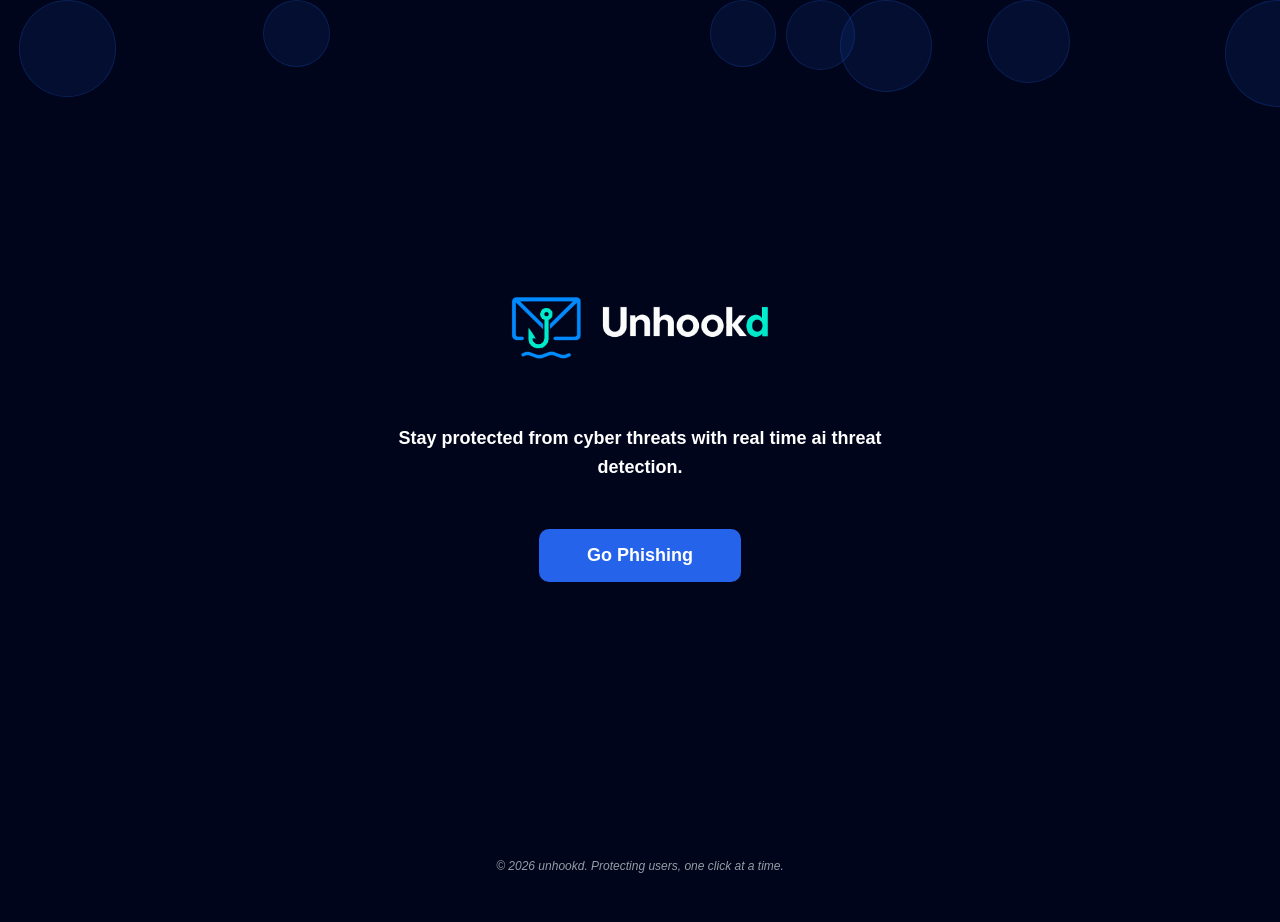
==== homepage/index.html @ 07b5372d "update v1.4 created website" ====
<!DOCTYPE html>
<html lang="en">
<head>
  <meta charset="UTF-8" />
  <meta name="viewport" content="width=device-width, initial-scale=1.0" />
  <title>unhookd - Security Awareness Extension</title>
  <style>
    /* Design tokens from extension */
    :root {
      --color-bg:          #f8f9fb;
      --color-surface:     #ffffff;
      --color-border:      #e2e6ea;
      --color-text:        #1a1d23;
      --color-text-muted:  #6b7280;
      --color-accent:      #2563eb;
      
      --color-low:         #16a34a;
      --color-medium:      #d97706;
      --color-high:        #dc2626;
      --color-critical:    #7f1d1d;
      --color-unknown:     #6b7280;
      
      --radius-sm:         6px;
      --radius-md:         10px;
      --radius-lg:         14px;
      
      --space-xs:          4px;
      --space-sm:          8px;
      --space-md:          16px;
      --space-lg:          24px;
      --space-xl:          40px;
      
      --font-body:         -apple-system, BlinkMacSystemFont, "Segoe UI", Roboto, sans-serif;
      --font-size-xs:      11px;
      --font-size-sm:      13px;
      --font-size-base:    14px;
      --font-size-lg:      18px;
      --font-size-xl:      32px;
      --font-size-2xl:     48px;
    }

    /* Reset */
    *, *::before, *::after {
      box-sizing: border-box;
      margin: 0;
      padding: 0;
    }

    html {
      scroll-behavior: smooth;
    }

    body {
      background-color: #00051B;
      color: var(--color-text);
      font-family: var(--font-body);
      font-size: var(--font-size-base);
      line-height: 1.6;
      min-height: 100vh;
    }

    /* Header - Hidden */
    header {
      display: none;
    }

    /* Main */
    main {
      max-width: 100%;
      height: 100vh;
      display: flex;
      align-items: center;
      justify-content: center;
      position: relative;
      z-index: 2;
    }

    /* Hero */
    .hero {
      text-align: center;
      display: flex;
      flex-direction: column;
      align-items: center;
      justify-content: center;
      margin-top: -115px;
    }

    .hero .logo-container {
      margin-bottom: 20px;
    }

    .hero .logo-container img {
      height: 150px;
      width: auto;
      object-fit: contain;
    }

    .hero h1 {
      font-size: var(--font-size-lg);
      color: #ffffff;
      margin-bottom: var(--space-lg);
      max-width: 500px;
    }

    .hero p {
      display: none;
    }

    /* Card - Hidden */
    .card {
      display: none;
    }

    /* Grid */
    .grid {
      display: grid;
      grid-template-columns: repeat(auto-fit, minmax(250px, 1fr));
      gap: var(--space-lg);
      margin-bottom: var(--space-xl);
    }

    .grid-item {
      background-color: var(--color-surface);
      border: 1px solid var(--color-border);
      border-radius: var(--radius-md);
      padding: var(--space-lg);
      text-align: center;
      transition: all 0.3s ease;
    }

    .grid-item:hover {
      border-color: var(--color-accent);
      box-shadow: 0 4px 12px rgba(37, 99, 235, 0.1);
    }

    .grid-item h3 {
      color: var(--color-accent);
      margin-bottom: var(--space-sm);
      font-size: var(--font-size-lg);
    }

    .grid-item p {
      color: #ffffff;
      font-size: var(--font-size-sm);
    }

    /* Badges */
    .badge {
      display: inline-block;
      padding: var(--space-xs) var(--space-sm);
      border-radius: var(--radius-sm);
      font-size: var(--font-size-xs);
      font-weight: 700;
      color: #fff;
      margin: var(--space-xs);
    }

    .badge--low {
      background-color: var(--color-low);
    }

    .badge--medium {
      background-color: var(--color-medium);
    }

    .badge--high {
      background-color: var(--color-high);
    }

    /* Button */
    .button {
      display: inline-block;
      background-color: var(--color-accent);
      color: #fff;
      padding: 16px 48px;
      border-radius: var(--radius-md);
      text-decoration: none;
      font-weight: 600;
      transition: all 0.3s ease;
      border: none;
      cursor: pointer;
      font-size: 18px;
      margin-top: var(--space-lg);
    }

    .button:hover {
      box-shadow: 0 4px 12px rgba(37, 99, 235, 0.3);
      transform: translateY(-2px);
    }

    /* Footer - Hidden */
    footer {
      position: fixed;
      bottom: 0;
      left: 0;
      right: 0;
      background: transparent;
      border: none;
      padding: var(--space-lg);
      text-align: center;
      margin-top: 0;
      z-index: 10;
    }

    footer p {
      font-size: 12px;
      font-style: italic;
      color: rgba(255, 255, 255, 0.6);
    }

    /* Bubble Background */
    .bubble-background {
      position: fixed;
      top: 0;
      left: 0;
      width: 100%;
      height: 100%;
      background-color: #00051B;
      overflow: hidden;
      z-index: 0;
      pointer-events: none;
    }

    .bubble {
      position: absolute;
      border-radius: 50%;
      background: rgba(37, 99, 235, 0.1);
      border: 1px solid rgba(37, 99, 235, 0.2);
      animation: float linear infinite;
    }

    @keyframes float {
      0% {
        transform: translateY(100vh) translateX(0);
        opacity: 0;
      }
      5% {
        opacity: 0.5;
      }
      95% {
        opacity: 0.5;
      }
      100% {
        transform: translateY(-100vh) translateX(100px);
        opacity: 0;
      }
    }

    /* Responsive */
    @media (max-width: 768px) {
      .header-container {
        flex-direction: column;
        gap: var(--space-md);
      }

      nav {
        gap: var(--space-md);
      }

      main {
        padding: var(--space-lg);
      }

      .hero h1 {
        font-size: 32px;
      }
    }
  </style>
</head>
<body>
  <!-- Bubble Background -->
  <div class="bubble-background" id="bubbleBackground"></div>
No data is stored or shared. © unhookd 2026
  <!-- Main -->
  <main>
    <!-- Hero -->
    <section class="hero">
      <div class="logo-container">
        <img src="webimages/logo-with-text.png" alt="unhookd" />
      </div>
      <h1>Stay protected from cyber threats with real time ai threat detection.</h1>
      <button class="button">Go Phishing</button>
    </section>
  </main>

  <!-- Footer -->
  <footer>
    <p>&copy; 2026 unhookd. Protecting users, one click at a time.</p>
  </footer>

  <script>
    // Generate animated bubbles
    const bubbleBackground = document.getElementById('bubbleBackground');
    
    function createBubble() {
      const bubble = document.createElement('div');
      bubble.className = 'bubble';
      
      const size = Math.random() * 100 + 20;
      const leftPosition = Math.random() * 100;
      const duration = Math.random() * 10 + 8;
      const delay = Math.random() * 5;
      
      bubble.style.width = size + 'px';
      bubble.style.height = size + 'px';
      bubble.style.left = leftPosition + '%';
      bubble.style.animationDuration = duration + 's';
      bubble.style.animationDelay = delay + 's';
      
      bubbleBackground.appendChild(bubble);
      
      setTimeout(() => bubble.remove(), (duration + delay) * 1000);
    }
    
    // Create bubbles continuously
    setInterval(createBubble, 500);
    
    // Initial bubbles
    for (let i = 0; i < 5; i++) {
      createBubble();
    }
  </script>
</body>
</html>
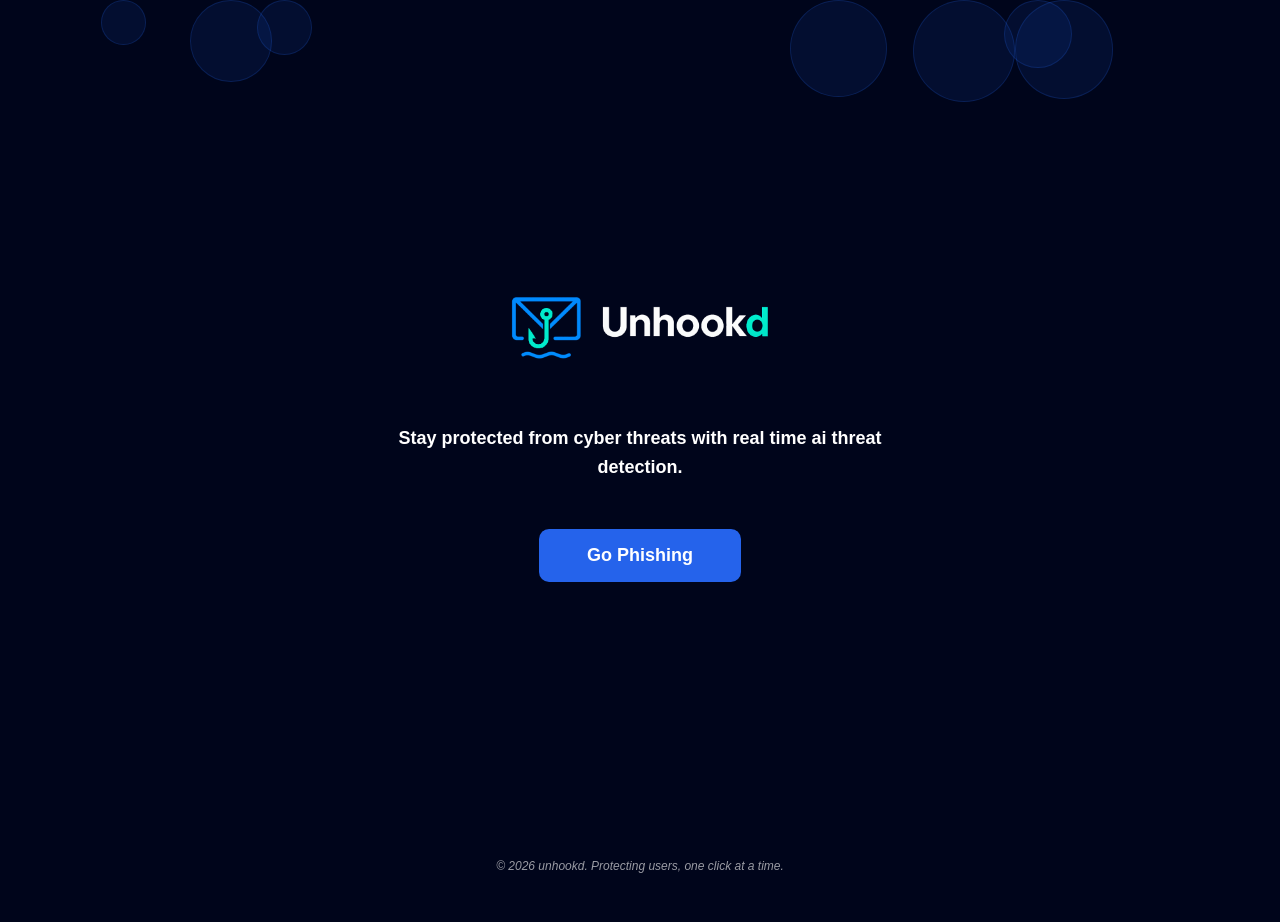
==== commit 86e8e7a6: "Update Fixing html and css organization for homepage folder" ====
--- a/homepage/index.html
+++ b/homepage/index.html
@@ -4,268 +4,7 @@
   <meta charset="UTF-8" />
   <meta name="viewport" content="width=device-width, initial-scale=1.0" />
   <title>unhookd - Security Awareness Extension</title>
-  <style>
-    /* Design tokens from extension */
-    :root {
-      --color-bg:          #f8f9fb;
-      --color-surface:     #ffffff;
-      --color-border:      #e2e6ea;
-      --color-text:        #1a1d23;
-      --color-text-muted:  #6b7280;
-      --color-accent:      #2563eb;
-      
-      --color-low:         #16a34a;
-      --color-medium:      #d97706;
-      --color-high:        #dc2626;
-      --color-critical:    #7f1d1d;
-      --color-unknown:     #6b7280;
-      
-      --radius-sm:         6px;
-      --radius-md:         10px;
-      --radius-lg:         14px;
-      
-      --space-xs:          4px;
-      --space-sm:          8px;
-      --space-md:          16px;
-      --space-lg:          24px;
-      --space-xl:          40px;
-      
-      --font-body:         -apple-system, BlinkMacSystemFont, "Segoe UI", Roboto, sans-serif;
-      --font-size-xs:      11px;
-      --font-size-sm:      13px;
-      --font-size-base:    14px;
-      --font-size-lg:      18px;
-      --font-size-xl:      32px;
-      --font-size-2xl:     48px;
-    }
-
-    /* Reset */
-    *, *::before, *::after {
-      box-sizing: border-box;
-      margin: 0;
-      padding: 0;
-    }
-
-    html {
-      scroll-behavior: smooth;
-    }
-
-    body {
-      background-color: #00051B;
-      color: var(--color-text);
-      font-family: var(--font-body);
-      font-size: var(--font-size-base);
-      line-height: 1.6;
-      min-height: 100vh;
-    }
-
-    /* Header - Hidden */
-    header {
-      display: none;
-    }
-
-    /* Main */
-    main {
-      max-width: 100%;
-      height: 100vh;
-      display: flex;
-      align-items: center;
-      justify-content: center;
-      position: relative;
-      z-index: 2;
-    }
-
-    /* Hero */
-    .hero {
-      text-align: center;
-      display: flex;
-      flex-direction: column;
-      align-items: center;
-      justify-content: center;
-      margin-top: -115px;
-    }
-
-    .hero .logo-container {
-      margin-bottom: 20px;
-    }
-
-    .hero .logo-container img {
-      height: 150px;
-      width: auto;
-      object-fit: contain;
-    }
-
-    .hero h1 {
-      font-size: var(--font-size-lg);
-      color: #ffffff;
-      margin-bottom: var(--space-lg);
-      max-width: 500px;
-    }
-
-    .hero p {
-      display: none;
-    }
-
-    /* Card - Hidden */
-    .card {
-      display: none;
-    }
-
-    /* Grid */
-    .grid {
-      display: grid;
-      grid-template-columns: repeat(auto-fit, minmax(250px, 1fr));
-      gap: var(--space-lg);
-      margin-bottom: var(--space-xl);
-    }
-
-    .grid-item {
-      background-color: var(--color-surface);
-      border: 1px solid var(--color-border);
-      border-radius: var(--radius-md);
-      padding: var(--space-lg);
-      text-align: center;
-      transition: all 0.3s ease;
-    }
-
-    .grid-item:hover {
-      border-color: var(--color-accent);
-      box-shadow: 0 4px 12px rgba(37, 99, 235, 0.1);
-    }
-
-    .grid-item h3 {
-      color: var(--color-accent);
-      margin-bottom: var(--space-sm);
-      font-size: var(--font-size-lg);
-    }
-
-    .grid-item p {
-      color: #ffffff;
-      font-size: var(--font-size-sm);
-    }
-
-    /* Badges */
-    .badge {
-      display: inline-block;
-      padding: var(--space-xs) var(--space-sm);
-      border-radius: var(--radius-sm);
-      font-size: var(--font-size-xs);
-      font-weight: 700;
-      color: #fff;
-      margin: var(--space-xs);
-    }
-
-    .badge--low {
-      background-color: var(--color-low);
-    }
-
-    .badge--medium {
-      background-color: var(--color-medium);
-    }
-
-    .badge--high {
-      background-color: var(--color-high);
-    }
-
-    /* Button */
-    .button {
-      display: inline-block;
-      background-color: var(--color-accent);
-      color: #fff;
-      padding: 16px 48px;
-      border-radius: var(--radius-md);
-      text-decoration: none;
-      font-weight: 600;
-      transition: all 0.3s ease;
-      border: none;
-      cursor: pointer;
-      font-size: 18px;
-      margin-top: var(--space-lg);
-    }
-
-    .button:hover {
-      box-shadow: 0 4px 12px rgba(37, 99, 235, 0.3);
-      transform: translateY(-2px);
-    }
-
-    /* Footer - Hidden */
-    footer {
-      position: fixed;
-      bottom: 0;
-      left: 0;
-      right: 0;
-      background: transparent;
-      border: none;
-      padding: var(--space-lg);
-      text-align: center;
-      margin-top: 0;
-      z-index: 10;
-    }
-
-    footer p {
-      font-size: 12px;
-      font-style: italic;
-      color: rgba(255, 255, 255, 0.6);
-    }
-
-    /* Bubble Background */
-    .bubble-background {
-      position: fixed;
-      top: 0;
-      left: 0;
-      width: 100%;
-      height: 100%;
-      background-color: #00051B;
-      overflow: hidden;
-      z-index: 0;
-      pointer-events: none;
-    }
-
-    .bubble {
-      position: absolute;
-      border-radius: 50%;
-      background: rgba(37, 99, 235, 0.1);
-      border: 1px solid rgba(37, 99, 235, 0.2);
-      animation: float linear infinite;
-    }
-
-    @keyframes float {
-      0% {
-        transform: translateY(100vh) translateX(0);
-        opacity: 0;
-      }
-      5% {
-        opacity: 0.5;
-      }
-      95% {
-        opacity: 0.5;
-      }
-      100% {
-        transform: translateY(-100vh) translateX(100px);
-        opacity: 0;
-      }
-    }
-
-    /* Responsive */
-    @media (max-width: 768px) {
-      .header-container {
-        flex-direction: column;
-        gap: var(--space-md);
-      }
-
-      nav {
-        gap: var(--space-md);
-      }
-
-      main {
-        padding: var(--space-lg);
-      }
-
-      .hero h1 {
-        font-size: 32px;
-      }
-    }
-  </style>
+  <link rel="stylesheet" href="style.css" />
 </head>
 <body>
   <!-- Bubble Background -->
--- a/homepage/style.css
+++ b/homepage/style.css
@@ -0,0 +1,260 @@
+/* Design tokens from extension */
+:root {
+  --color-bg:          #f8f9fb;
+  --color-surface:     #ffffff;
+  --color-border:      #e2e6ea;
+  --color-text:        #1a1d23;
+  --color-text-muted:  #6b7280;
+  --color-accent:      #2563eb;
+  
+  --color-low:         #16a34a;
+  --color-medium:      #d97706;
+  --color-high:        #dc2626;
+  --color-critical:    #7f1d1d;
+  --color-unknown:     #6b7280;
+  
+  --radius-sm:         6px;
+  --radius-md:         10px;
+  --radius-lg:         14px;
+  
+  --space-xs:          4px;
+  --space-sm:          8px;
+  --space-md:          16px;
+  --space-lg:          24px;
+  --space-xl:          40px;
+  
+  --font-body:         -apple-system, BlinkMacSystemFont, "Segoe UI", Roboto, sans-serif;
+  --font-size-xs:      11px;
+  --font-size-sm:      13px;
+  --font-size-base:    14px;
+  --font-size-lg:      18px;
+  --font-size-xl:      32px;
+  --font-size-2xl:     48px;
+}
+
+/* Reset */
+*, *::before, *::after {
+  box-sizing: border-box;
+  margin: 0;
+  padding: 0;
+}
+
+html {
+  scroll-behavior: smooth;
+}
+
+body {
+  background-color: #00051B;
+  color: var(--color-text);
+  font-family: var(--font-body);
+  font-size: var(--font-size-base);
+  line-height: 1.6;
+  min-height: 100vh;
+}
+
+/* Header - Hidden */
+header {
+  display: none;
+}
+
+/* Main */
+main {
+  max-width: 100%;
+  height: 100vh;
+  display: flex;
+  align-items: center;
+  justify-content: center;
+  position: relative;
+  z-index: 2;
+}
+
+/* Hero */
+.hero {
+  text-align: center;
+  display: flex;
+  flex-direction: column;
+  align-items: center;
+  justify-content: center;
+  margin-top: -115px;
+}
+
+.hero .logo-container {
+  margin-bottom: 20px;
+}
+
+.hero .logo-container img {
+  height: 150px;
+  width: auto;
+  object-fit: contain;
+}
+
+.hero h1 {
+  font-size: var(--font-size-lg);
+  color: #ffffff;
+  margin-bottom: var(--space-lg);
+  max-width: 500px;
+}
+
+.hero p {
+  display: none;
+}
+
+/* Card - Hidden */
+.card {
+  display: none;
+}
+
+/* Grid */
+.grid {
+  display: grid;
+  grid-template-columns: repeat(auto-fit, minmax(250px, 1fr));
+  gap: var(--space-lg);
+  margin-bottom: var(--space-xl);
+}
+
+.grid-item {
+  background-color: var(--color-surface);
+  border: 1px solid var(--color-border);
+  border-radius: var(--radius-md);
+  padding: var(--space-lg);
+  text-align: center;
+  transition: all 0.3s ease;
+}
+
+.grid-item:hover {
+  border-color: var(--color-accent);
+  box-shadow: 0 4px 12px rgba(37, 99, 235, 0.1);
+}
+
+.grid-item h3 {
+  color: var(--color-accent);
+  margin-bottom: var(--space-sm);
+  font-size: var(--font-size-lg);
+}
+
+.grid-item p {
+  color: #ffffff;
+  font-size: var(--font-size-sm);
+}
+
+/* Badges */
+.badge {
+  display: inline-block;
+  padding: var(--space-xs) var(--space-sm);
+  border-radius: var(--radius-sm);
+  font-size: var(--font-size-xs);
+  font-weight: 700;
+  color: #fff;
+  margin: var(--space-xs);
+}
+
+.badge--low {
+  background-color: var(--color-low);
+}
+
+.badge--medium {
+  background-color: var(--color-medium);
+}
+
+.badge--high {
+  background-color: var(--color-high);
+}
+
+/* Button */
+.button {
+  display: inline-block;
+  background-color: var(--color-accent);
+  color: #fff;
+  padding: 16px 48px;
+  border-radius: var(--radius-md);
+  text-decoration: none;
+  font-weight: 600;
+  transition: all 0.3s ease;
+  border: none;
+  cursor: pointer;
+  font-size: 18px;
+  margin-top: var(--space-lg);
+}
+
+.button:hover {
+  box-shadow: 0 4px 12px rgba(37, 99, 235, 0.3);
+  transform: translateY(-2px);
+}
+
+/* Footer - Hidden */
+footer {
+  position: fixed;
+  bottom: 0;
+  left: 0;
+  right: 0;
+  background: transparent;
+  border: none;
+  padding: var(--space-lg);
+  text-align: center;
+  margin-top: 0;
+  z-index: 10;
+}
+
+footer p {
+  font-size: 12px;
+  font-style: italic;
+  color: rgba(255, 255, 255, 0.6);
+}
+
+/* Bubble Background */
+.bubble-background {
+  position: fixed;
+  top: 0;
+  left: 0;
+  width: 100%;
+  height: 100%;
+  background-color: #00051B;
+  overflow: hidden;
+  z-index: 0;
+  pointer-events: none;
+}
+
+.bubble {
+  position: absolute;
+  border-radius: 50%;
+  background: rgba(37, 99, 235, 0.1);
+  border: 1px solid rgba(37, 99, 235, 0.2);
+  animation: float linear infinite;
+}
+
+@keyframes float {
+  0% {
+    transform: translateY(100vh) translateX(0);
+    opacity: 0;
+  }
+  5% {
+    opacity: 0.5;
+  }
+  95% {
+    opacity: 0.5;
+  }
+  100% {
+    transform: translateY(-100vh) translateX(100px);
+    opacity: 0;
+  }
+}
+
+/* Responsive */
+@media (max-width: 768px) {
+  .header-container {
+    flex-direction: column;
+    gap: var(--space-md);
+  }
+
+  nav {
+    gap: var(--space-md);
+  }
+
+  main {
+    padding: var(--space-lg);
+  }
+
+  .hero h1 {
+    font-size: 32px;
+  }
+}
